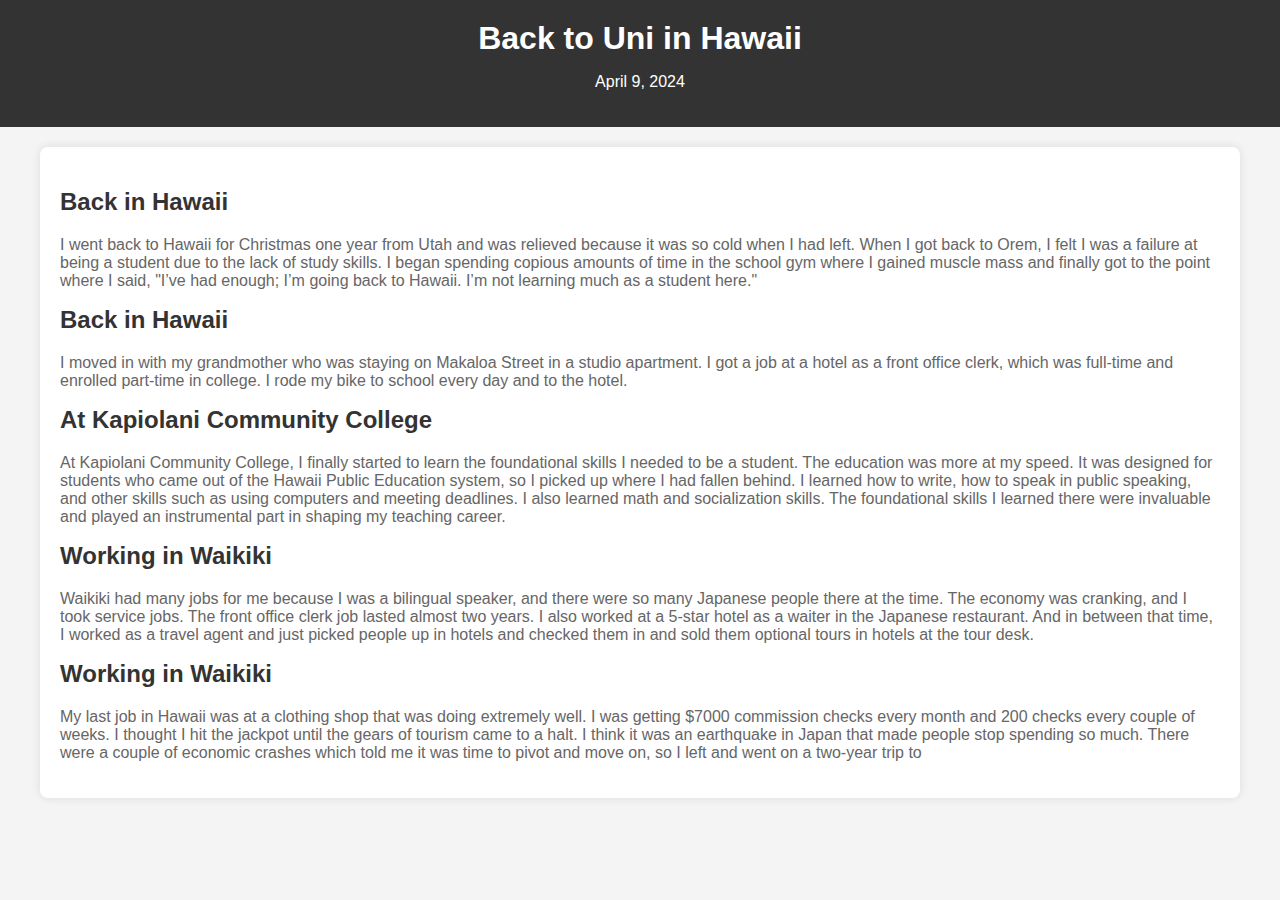
==== back_to_uni.html @ 43f5c132 "Initial commit" ====
<!DOCTYPE html>
<html lang="en">
<head>
    <meta charset="UTF-8">
    <meta name="viewport" content="width=device-width, initial-scale=1.0">
    <title>My Life Story</title>
    <link rel="stylesheet" href="styles.css">
</head>
<body>
    <header>
        <h1>Back to Uni in Hawaii</h1>
        <p>April 9, 2024</p>
    </header>
    <div class="container">
        
        <article>
            <h1></h1>
        
       
                <h2>Back in Hawaii</h2>
                <p>I went back to Hawaii for Christmas one year from Utah and was relieved because it was so cold when I had left. When I got back to Orem, I felt I was a failure at being a student due to the lack of study skills. I began spending copious amounts of time in the school gym where I gained muscle mass and finally got to the point where I said, "I’ve had enough; I’m going back to Hawaii. I’m not learning much as a student here."</p>
          
                <h2>Back in Hawaii</h2>
                <p>I moved in with my grandmother who was staying on Makaloa Street in a studio apartment. I got a job at a hotel as a front office clerk, which was full-time and enrolled part-time in college. I rode my bike to school every day and to the hotel.</p>
          
                <h2>At Kapiolani Community College</h2>
                <p>At Kapiolani Community College, I finally started to learn the foundational skills I needed to be a student. The education was more at my speed. It was designed for students who came out of the Hawaii Public Education system, so I picked up where I had fallen behind. I learned how to write, how to speak in public speaking, and other skills such as using computers and meeting deadlines. I also learned math and socialization skills. The foundational skills I learned there were invaluable and played an instrumental part in shaping my teaching career.</p>
      
                <h2>Working in Waikiki</h2>
                <p>Waikiki had many jobs for me because I was a bilingual speaker, and there were so many Japanese people there at the time. The economy was cranking, and I took service jobs. The front office clerk job lasted almost two years. I also worked at a 5-star hotel as a waiter in the Japanese restaurant. And in between that time, I worked as a travel agent and just picked people up in hotels and checked them in and sold them optional tours in hotels at the tour desk.</p>
     
                <h2>Working in Waikiki</h2>
                <p>My last job in Hawaii was at a clothing shop that was doing extremely well. I was getting $7000 commission checks every month and 200 checks every couple of weeks. I thought I hit the jackpot until the gears of tourism came to a halt. I think it was an earthquake in Japan that made people stop spending so much. There were a couple of economic crashes which told me it was time to pivot and move on, so I left and went on a two-year trip to 
        </article>
    </div>
</body>
</html>
---- styles.css ----
body {
    font-family: 'Arial', sans-serif;
    margin: 0;
    padding: 0;
    background-color: #f4f4f4;
    color: #333;
}

.container {
    display: flex;
    justify-content: space-between;
    max-width: 1200px;
    margin: 20px auto;
    padding: 0 20px;
}

header {
    background-color: #333;
    color: #fff;
    padding: 20px 0;
    text-align: center;
}

header h1 {
    margin: 0;
    font-size: 2em;
}

nav ul {
    list-style-type: none;
    padding: 0;
}

nav ul li {
    display: inline;
    margin-right: 20px;
}

nav ul li a {
    color: #fff;
    text-decoration: none;
    font-size: 1.2em;
}

main {
    flex: 2;
}

article {
    background-color: #fff;
    padding: 20px;
    margin-bottom: 20px;
    border-radius: 8px;
    box-shadow: 0 0 10px rgba(0, 0, 0, 0.1);
}

article h2 {
    color: #333;
    margin-top: 0;
}

article p {
    color: #666;
}

article a {
    display: inline-block;
    margin-top: 15px;
    color: #007BFF;
    text-decoration: none;
}

aside {
    flex: 1;
    background-color: #fff;
    padding: 20px;
    border-radius: 8px;
    box-shadow: 0 0 10px rgba(0, 0, 0, 0.1);
}

aside h3 {
    color: #333;
    margin-top: 0;
}

aside ul {
    padding: 0;
}

aside ul li {
    margin-bottom: 10px;
}

aside ul li a {
    color: #007BFF;
    text-decoration: none;
}

footer {
    background-color: #333;
    color: #fff;
    text-align: center;
    padding: 20px 0;
    clear: both;
}
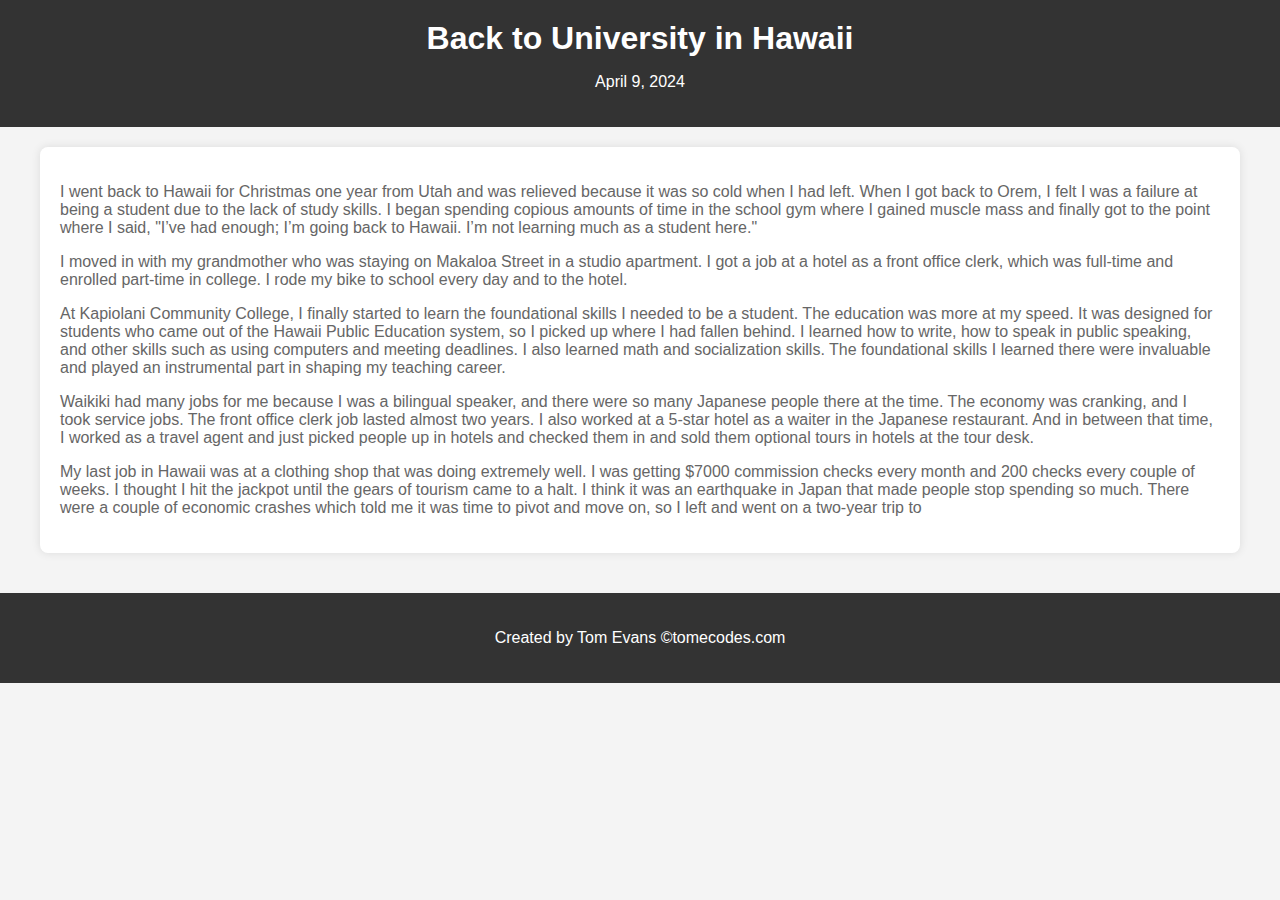
==== commit 7b2ad609: "updated" ====
--- a/back_to_uni.html
+++ b/back_to_uni.html
@@ -8,30 +8,29 @@
 </head>
 <body>
     <header>
-        <h1>Back to Uni in Hawaii</h1>
+        <h1>Back to University in Hawaii</h1>
         <p>April 9, 2024</p>
     </header>
     <div class="container">
         
         <article>
-            <h1></h1>
-        
-       
-                <h2>Back in Hawaii</h2>
+           
+           
                 <p>I went back to Hawaii for Christmas one year from Utah and was relieved because it was so cold when I had left. When I got back to Orem, I felt I was a failure at being a student due to the lack of study skills. I began spending copious amounts of time in the school gym where I gained muscle mass and finally got to the point where I said, "I’ve had enough; I’m going back to Hawaii. I’m not learning much as a student here."</p>
           
-                <h2>Back in Hawaii</h2>
+        
                 <p>I moved in with my grandmother who was staying on Makaloa Street in a studio apartment. I got a job at a hotel as a front office clerk, which was full-time and enrolled part-time in college. I rode my bike to school every day and to the hotel.</p>
           
-                <h2>At Kapiolani Community College</h2>
+          
                 <p>At Kapiolani Community College, I finally started to learn the foundational skills I needed to be a student. The education was more at my speed. It was designed for students who came out of the Hawaii Public Education system, so I picked up where I had fallen behind. I learned how to write, how to speak in public speaking, and other skills such as using computers and meeting deadlines. I also learned math and socialization skills. The foundational skills I learned there were invaluable and played an instrumental part in shaping my teaching career.</p>
       
-                <h2>Working in Waikiki</h2>
                 <p>Waikiki had many jobs for me because I was a bilingual speaker, and there were so many Japanese people there at the time. The economy was cranking, and I took service jobs. The front office clerk job lasted almost two years. I also worked at a 5-star hotel as a waiter in the Japanese restaurant. And in between that time, I worked as a travel agent and just picked people up in hotels and checked them in and sold them optional tours in hotels at the tour desk.</p>
      
-                <h2>Working in Waikiki</h2>
                 <p>My last job in Hawaii was at a clothing shop that was doing extremely well. I was getting $7000 commission checks every month and 200 checks every couple of weeks. I thought I hit the jackpot until the gears of tourism came to a halt. I think it was an earthquake in Japan that made people stop spending so much. There were a couple of economic crashes which told me it was time to pivot and move on, so I left and went on a two-year trip to 
         </article>
     </div>
+    <footer>
+        <p> Created by Tom Evans &copy;tomecodes.com</p>
+    </footer>
 </body>
 </html>
